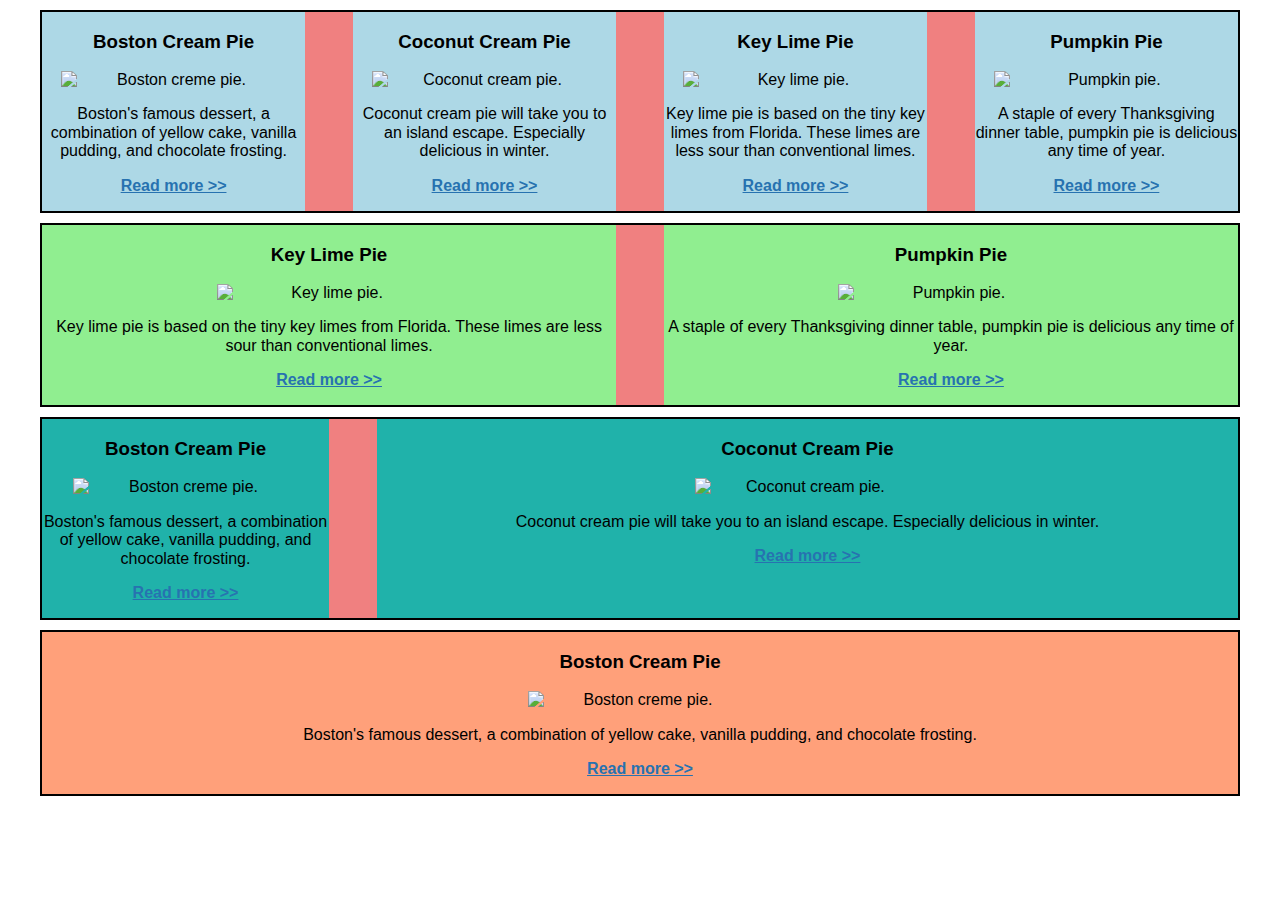
==== day-1-flexbox/3-flexbox-grid/begin/flexbox.html @ 97c6a733 "Third commit, 1st Flexbox Practice" ====
<!DOCTYPE html>
<html lang="en">
<head>
	<meta charset="UTF-8">
	<title>1st Flexbox Practice</title>
	<meta name="viewport" content="width=device-width, initial-scale=1.0">
	<link rel="stylesheet" href="css/normalize.css">
	<link rel="stylesheet" href="css/flexbox.css">
</head>
<body>
	<div class="wrapper">
<!-- row 1, 4 individual boxes -->
		<div class="row-1">
			<article class="cell-1">
				<h3>Boston Cream Pie</h3>
			    <img src="img/boston-cream.jpg" alt="Boston creme pie.">
			    <p>Boston's famous dessert, a combination of yellow cake, vanilla pudding, and chocolate frosting.</p>
			    <p><a href="http://www.foodnetwork.com/recipes/boston-cream-pie-recipe0-1908702">Read more &gt;&gt;</a></p>
			</article>
			<article class="cell-2">
		    	<h3>Coconut Cream Pie</h3>
		    	<img src="img/coconut-cream.jpg" alt="Coconut cream pie.">
		    	<p>Coconut cream pie will take you to an island escape. Especially delicious in winter.</p>
		    	<p><a href="https://www.favfamilyrecipes.com/coconut-cream-pie-2/">Read more &gt;&gt;</a></p>
		    </article>
		    <article class="cell-3">
		    	<h3>Key Lime Pie</h3>
		    	<img src="img/keylime-pie.jpg" alt="Key lime pie.">
		    	<p>Key lime pie is based on the tiny key limes from Florida. These limes are less sour than conventional limes. </p>
		    	<p><a href="https://www.epicurious.com/recipes/food/views/key-lime-pie-108125" target="_blank">Read more &gt;&gt;</a></p>
		    </article>
		    <article class="cell-4">
		    	<h3>Pumpkin Pie</h3>
		    	<img src="img/pumpkin-pie.jpg" alt="Pumpkin pie.">
		    	<p>A staple of every Thanksgiving dinner table, pumpkin pie is delicious any time of year.</p>
		    	<p><a href="http://www.kingarthurflour.com/recipes/pumpkin-pie-recipe" target="_blank">Read more &gt;&gt;</a></p>
		    </article>
		</div>
<!-- row 2, 2 boxes spanning 2 rows -->
		<div class="row-2">
		    <article class="cell-1">
		    	<h3>Key Lime Pie</h3>
		    	<img src="img/keylime-pie.jpg" alt="Key lime pie.">
		    	<p>Key lime pie is based on the tiny key limes from Florida. These limes are less sour than conventional limes. </p>
		    	<p><a href="https://www.epicurious.com/recipes/food/views/key-lime-pie-108125" target="_blank">Read more &gt;&gt;</a></p>
		    </article>
		    <article class="cell-2">
		    	<h3>Pumpkin Pie</h3>
		    	<img src="img/pumpkin-pie.jpg" alt="Pumpkin pie.">
		    	<p>A staple of every Thanksgiving dinner table, pumpkin pie is delicious any time of year.</p>
		    	<p><a href="http://www.kingarthurflour.com/recipes/pumpkin-pie-recipe" target="_blank">Read more &gt;&gt;</a></p>
		    </article>
		</div>

<!-- row 3: narrow left column, wide right/content column -->
		<div class="row-3">
			<article class="cell-1">
				<h3>Boston Cream Pie</h3>
			    <img src="img/boston-cream.jpg" alt="Boston creme pie.">
			    <p>Boston's famous dessert, a combination of yellow cake, vanilla pudding, and chocolate frosting.</p>
			    <p><a href="http://www.foodnetwork.com/recipes/boston-cream-pie-recipe0-1908702">Read more &gt;&gt;</a></p>
			</article>
			<article class="cell-2">
		    	<h3>Coconut Cream Pie</h3>
		    	<img src="img/coconut-cream.jpg" alt="Coconut cream pie.">
		    	<p>Coconut cream pie will take you to an island escape. Especially delicious in winter.</p>
		    	<p><a href="https://www.favfamilyrecipes.com/coconut-cream-pie-2/">Read more &gt;&gt;</a></p>
		    </article>
		</div>
<!-- row 4: one column -->
		<div class="row-4">
			<article class="cell-1">
				<h3>Boston Cream Pie</h3>
			    <img src="img/boston-cream.jpg" alt="Boston creme pie.">
			    <p>Boston's famous dessert, a combination of yellow cake, vanilla pudding, and chocolate frosting.</p>
			    <p><a href="http://www.foodnetwork.com/recipes/boston-cream-pie-recipe0-1908702">Read more &gt;&gt;</a></p>
			</article>
		</div>
	</div>
</body>
</html>
---- day-1-flexbox/3-flexbox-grid/begin/css/flexbox.css ----
/* Border box declaration 
https://www.paulirish.com/2012/box-sizing-border-box-ftw/ */
html {
  box-sizing: border-box;
}
/* inherit border-box on all elements in the universe and before and after
 */
*, 
*:before, 
*:after {
  box-sizing: inherit;
}

body {
	font-family: Arial, Geneva, sans-serif;
}
a {
	color: #2772B0;
}
.wrapper {
	width: 97%;
	max-width: 1200px;
	margin: 0 auto;
	float: none;
	background-color: #fff;
}

div img {
	width: 100%;
	max-width: 225px; 
}

/* grid system -- mobile first! */

/* General classes to all devices */
[class*="row-"] {
	display: flex;
	flex-wrap: wrap;
	justify-content: space-between;
	background: lightcoral;
	text-align: center;
	border: solid black 2px;
	margin-top: 10px;
	margin-bottom: 10px;
}

[class*="cell-"] img {
	display: block;
	margin-left: auto;
	margin-right: auto;
}

.row-1 [class*="cell-"] { background: lightblue; }
.row-2 [class*="cell-"] { background: lightgreen; }
.row-3 [class*="cell-"] { background: lightseagreen; }
.row-4 [class*="cell-"] { background: lightsalmon; }
[class*="row-"] a { font-weight: bold; }

/* Mobile Landscape Screen Sizes */
@media only screen and (min-width: 480px)  {

}

/* Desktop screen Sizes */
@media only screen and (min-width: 768px) {	
	/* First ROW */	
	.row-1 [class*="cell-"] { flex-basis: 22%; }
	
	/* Second ROW */	
	.row-2 [class*="cell-"] { flex-basis: 48%; }
	
	/* Third ROW */
	.row-3 .cell-1 { flex-basis: 24%; }

	.row-3 .cell-2 { flex-basis: 72%; }

	/* Fourth ROW */
	.row-4 .cell-1 { flex-basis: 100%; }
}
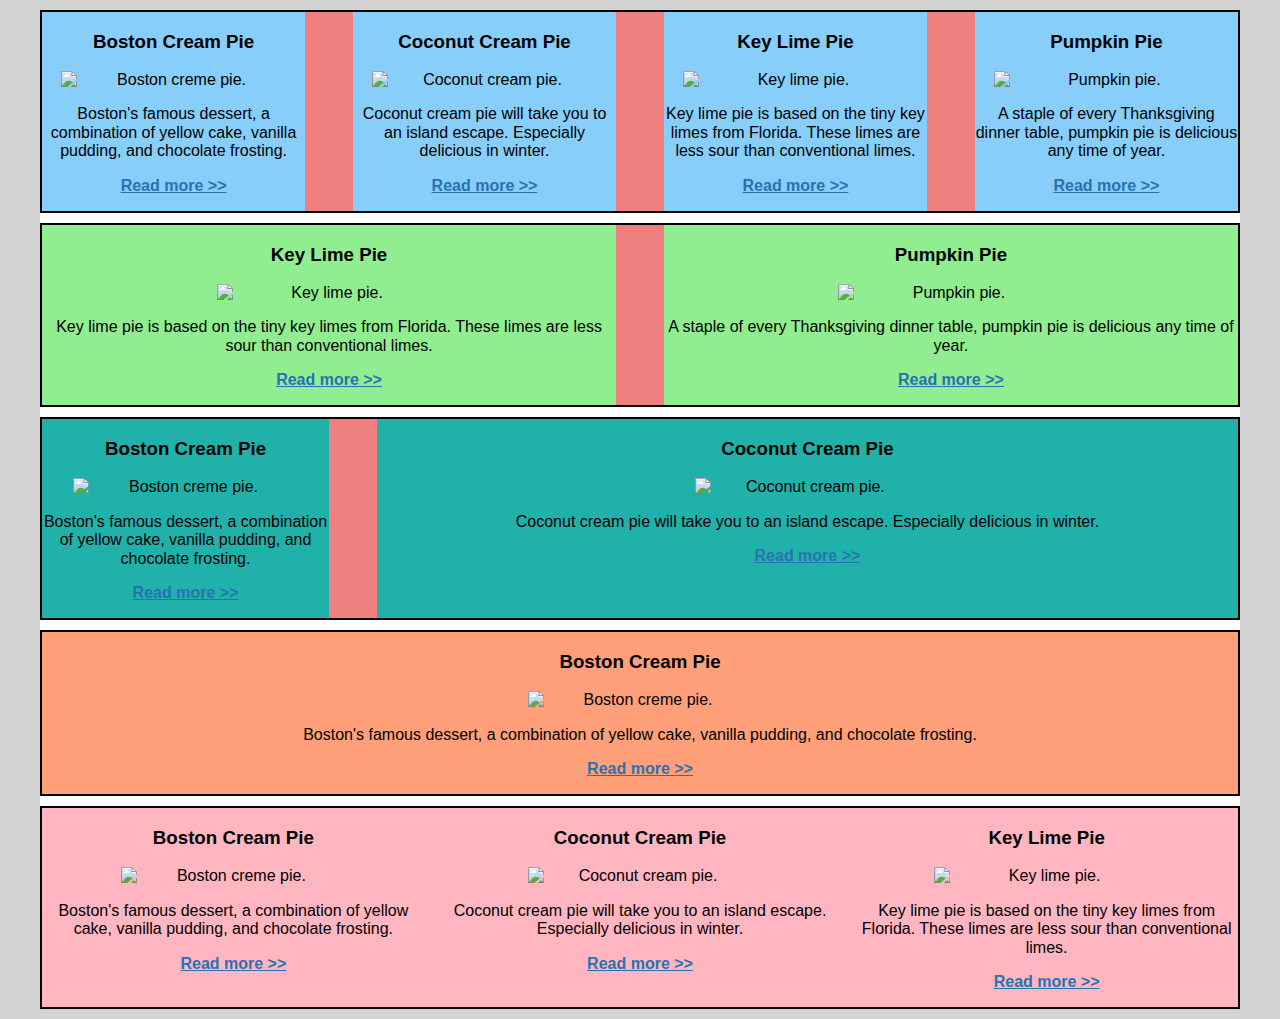
==== commit 856fad43: "1st Flexbox Practice, Fifth Row 1-2-1" ====
--- a/day-1-flexbox/3-flexbox-grid/begin/flexbox.html
+++ b/day-1-flexbox/3-flexbox-grid/begin/flexbox.html
@@ -51,7 +51,6 @@
 		    	<p><a href="http://www.kingarthurflour.com/recipes/pumpkin-pie-recipe" target="_blank">Read more &gt;&gt;</a></p>
 		    </article>
 		</div>
-
 <!-- row 3: narrow left column, wide right/content column -->
 		<div class="row-3">
 			<article class="cell-1">
@@ -76,6 +75,27 @@
 			    <p><a href="http://www.foodnetwork.com/recipes/boston-cream-pie-recipe0-1908702">Read more &gt;&gt;</a></p>
 			</article>
 		</div>
+<!-- row 5: 1-2-1 individual boxes -->
+	<div class="row-5">
+		<article class="cell-1">
+			<h3>Boston Cream Pie</h3>
+			<img src="img/boston-cream.jpg" alt="Boston creme pie.">
+			<p>Boston's famous dessert, a combination of yellow cake, vanilla pudding, and chocolate frosting.</p>
+			<p><a href="http://www.foodnetwork.com/recipes/boston-cream-pie-recipe0-1908702">Read more &gt;&gt;</a></p>
+		</article>
+		<article class="cell-2">
+			<h3>Coconut Cream Pie</h3>
+			<img src="img/coconut-cream.jpg" alt="Coconut cream pie.">
+			<p>Coconut cream pie will take you to an island escape. Especially delicious in winter.</p>
+			<p><a href="https://www.favfamilyrecipes.com/coconut-cream-pie-2/">Read more &gt;&gt;</a></p>
+		</article>
+		<article class="cell-3">
+			<h3>Key Lime Pie</h3>
+			<img src="img/keylime-pie.jpg" alt="Key lime pie.">
+			<p>Key lime pie is based on the tiny key limes from Florida. These limes are less sour than conventional limes. </p>
+			<p><a href="https://www.epicurious.com/recipes/food/views/key-lime-pie-108125" target="_blank">Read more &gt;&gt;</a></p>
+		</article>
+	</div>
 	</div>
 </body>
 </html>--- a/day-1-flexbox/3-flexbox-grid/begin/css/flexbox.css
+++ b/day-1-flexbox/3-flexbox-grid/begin/css/flexbox.css
@@ -13,6 +13,7 @@
 
 body {
 	font-family: Arial, Geneva, sans-serif;
+	background: lightgray;
 }
 a {
 	color: #2772B0;
@@ -50,21 +51,33 @@
 	margin-right: auto;
 }
 
-.row-1 [class*="cell-"] { background: lightblue; }
+.row-1 [class*="cell-"] { background: lightskyblue; }
 .row-2 [class*="cell-"] { background: lightgreen; }
 .row-3 [class*="cell-"] { background: lightseagreen; }
 .row-4 [class*="cell-"] { background: lightsalmon; }
+.row-5 [class*="cell-"] { background: lightpink; }
 [class*="row-"] a { font-weight: bold; }
 
 /* Mobile Landscape Screen Sizes */
 @media only screen and (min-width: 480px)  {
+	/* First ROW */
+	.row-1 [class*="cell-"] { flex-basis: 48%; margin-bottom: 10px; }
+	.row-1 [class*="cell-"]:nth-child(1n+3) { margin-bottom: 0; }
 
+	/* Second ROW */
+	.row-2 [class*="cell-"] { flex-basis: 48%; }
+
+	/* Third ROW */
+	.row-3 [class*="cell-"] { flex-basis: 48%; }
+
+	/* Fourth ROW */
+	.row-4 .cell-1 { flex-basis: 100%; }
 }
 
 /* Desktop screen Sizes */
 @media only screen and (min-width: 768px) {	
 	/* First ROW */	
-	.row-1 [class*="cell-"] { flex-basis: 22%; }
+	.row-1 [class*="cell-"] { flex-basis: 22%; margin-bottom: 0; }
 	
 	/* Second ROW */	
 	.row-2 [class*="cell-"] { flex-basis: 48%; }
@@ -76,4 +89,14 @@
 
 	/* Fourth ROW */
 	.row-4 .cell-1 { flex-basis: 100%; }
+
+	/* Fifth ROW */
+	.row-5 [class*="cell-"] { flex: 0 1 32%; }
+	.row-5 .cell-2 { flex-grow: 2; }
+}
+
+@media only screen and (min-width: 480px) and (max-width: 767px) {
+	/* Fifth ROW */
+	.row-5 .cell-2 { flex: 2 1 100%; order: -1; margin-bottom: 10px; }
+	.row-5 .cell-1, .row-5 .cell-3 { flex-basis: 48%; }
 }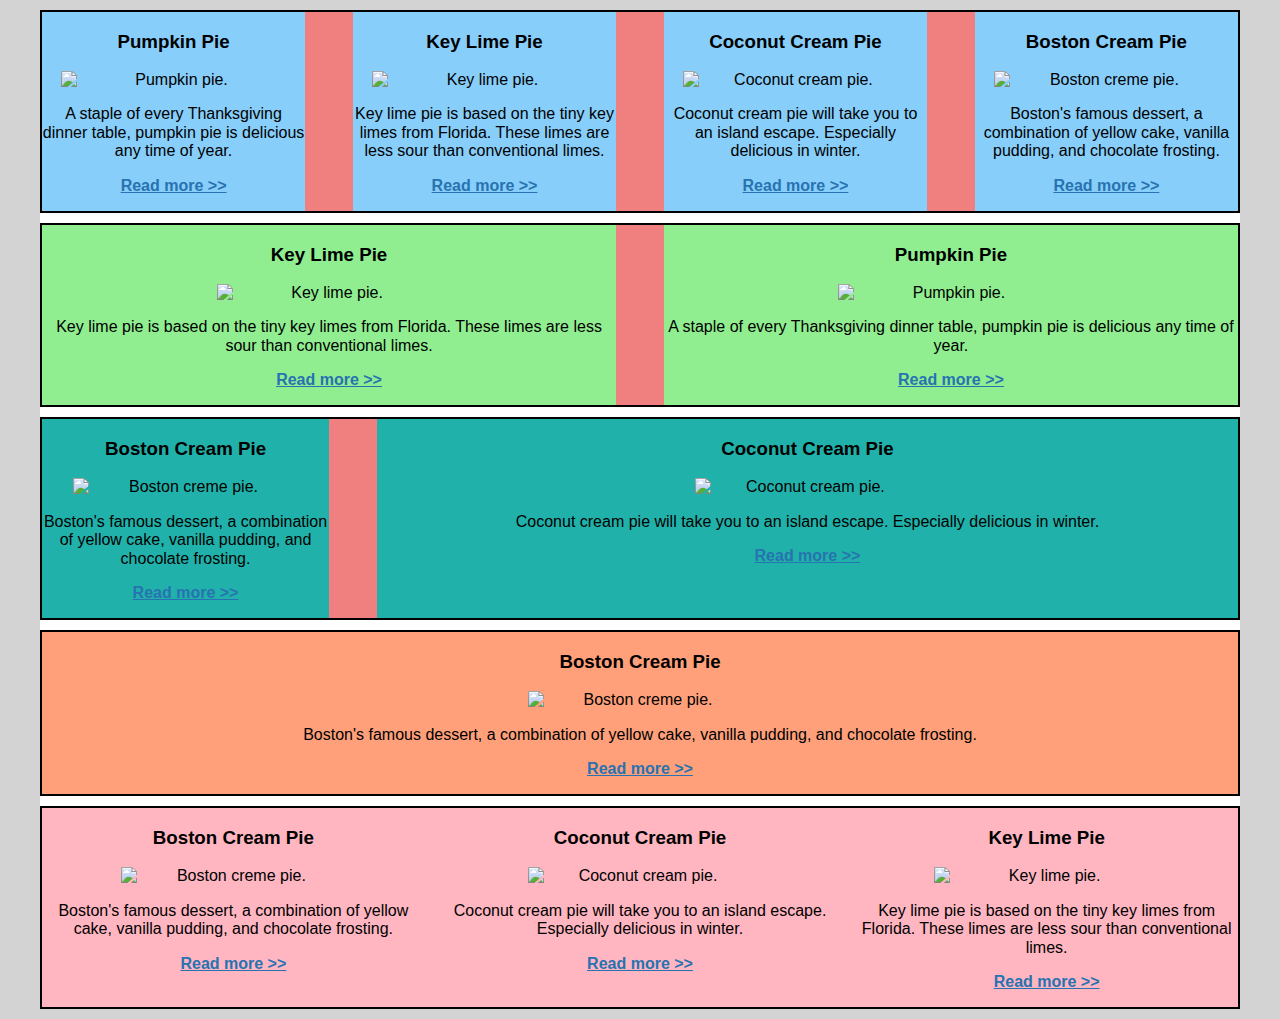
==== commit d688d0ec: "1st Flexbox Practice, Reverse Row" ====
--- a/day-1-flexbox/3-flexbox-grid/begin/flexbox.html
+++ b/day-1-flexbox/3-flexbox-grid/begin/flexbox.html
@@ -10,7 +10,7 @@
 <body>
 	<div class="wrapper">
 <!-- row 1, 4 individual boxes -->
-		<div class="row-1">
+		<div class="row-1 reverse">
 			<article class="cell-1">
 				<h3>Boston Cream Pie</h3>
 			    <img src="img/boston-cream.jpg" alt="Boston creme pie.">
--- a/day-1-flexbox/3-flexbox-grid/begin/css/flexbox.css
+++ b/day-1-flexbox/3-flexbox-grid/begin/css/flexbox.css
@@ -58,6 +58,10 @@
 .row-5 [class*="cell-"] { background: lightpink; }
 [class*="row-"] a { font-weight: bold; }
 
+.reverse {
+	flex-direction: row-reverse;
+}
+
 /* Mobile Landscape Screen Sizes */
 @media only screen and (min-width: 480px)  {
 	/* First ROW */
